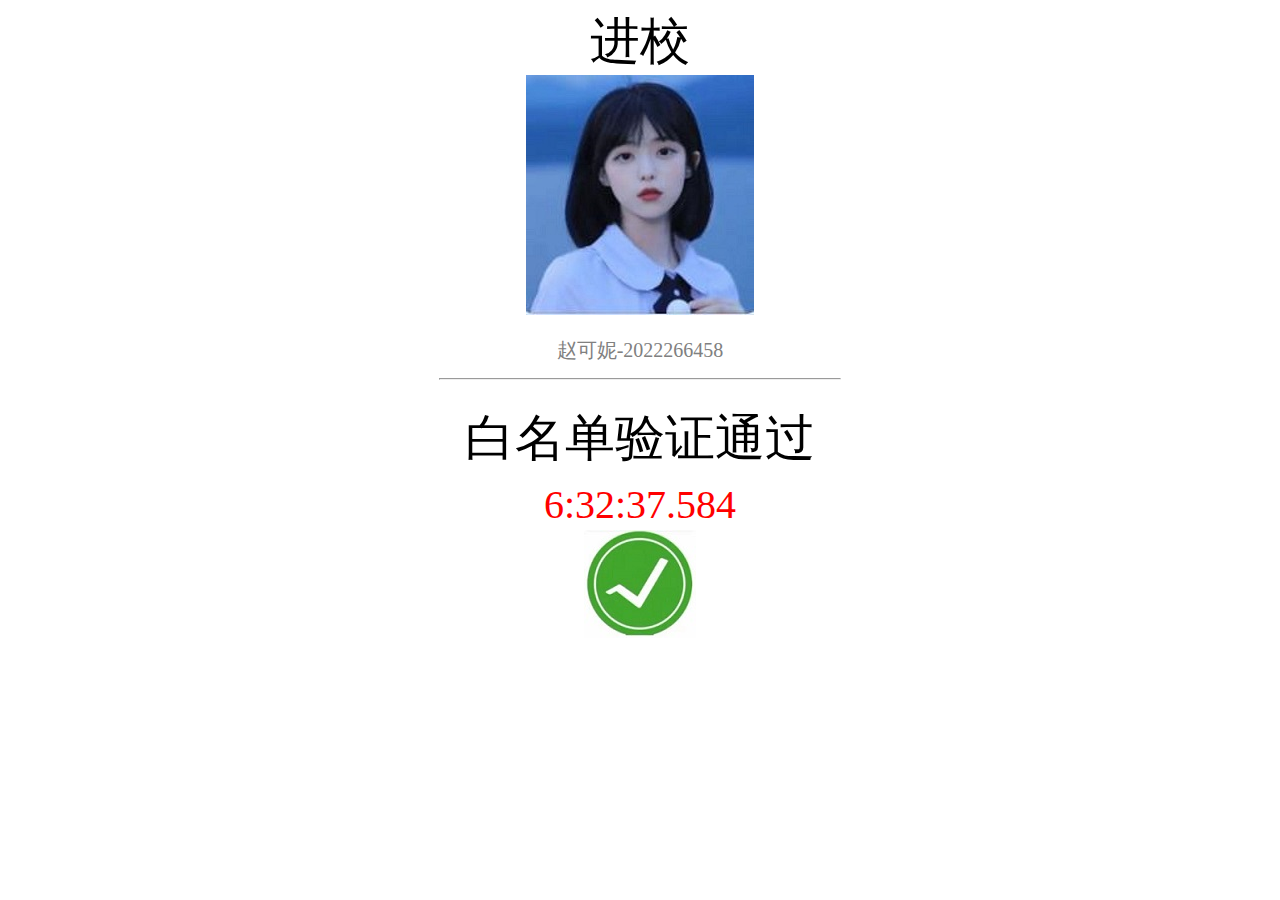
==== InOutCY/in.html @ e96699bd "Add files via upload" ====
<!DOCTYPE html>
<html>

<head>
    <meta charset="utf-8">
    <title>进校</title>
</head>
<center>
<body onload="startTime()" style="background-color:white;color: white;">
    
   
    <div style="position:relative;left:0;right:0;">
    	
    	
        <sapn style="color: black;font-size:50px;">进校</span>
        <br>
        <img id="img" src="img/pic.jpg">
        <br>
        <p id="demo" style="color: gray;font-size:20px;line-height:30%;">赵可妮-2022266458</p>
        <hr style="color:gray;width:400px;">
        <sapn style="color: black;font-size:50px;">白名单验证通过</span>
        <br>  
		<span id="nowDateTimeSpan" style="color: red;font-size:40px;"></span>
        <br>
    	<img style="height:px" src="img/yes.jpg">
      


    </div> 
    <script src="./js/in.js"></script>
</body>
</center>
</html>
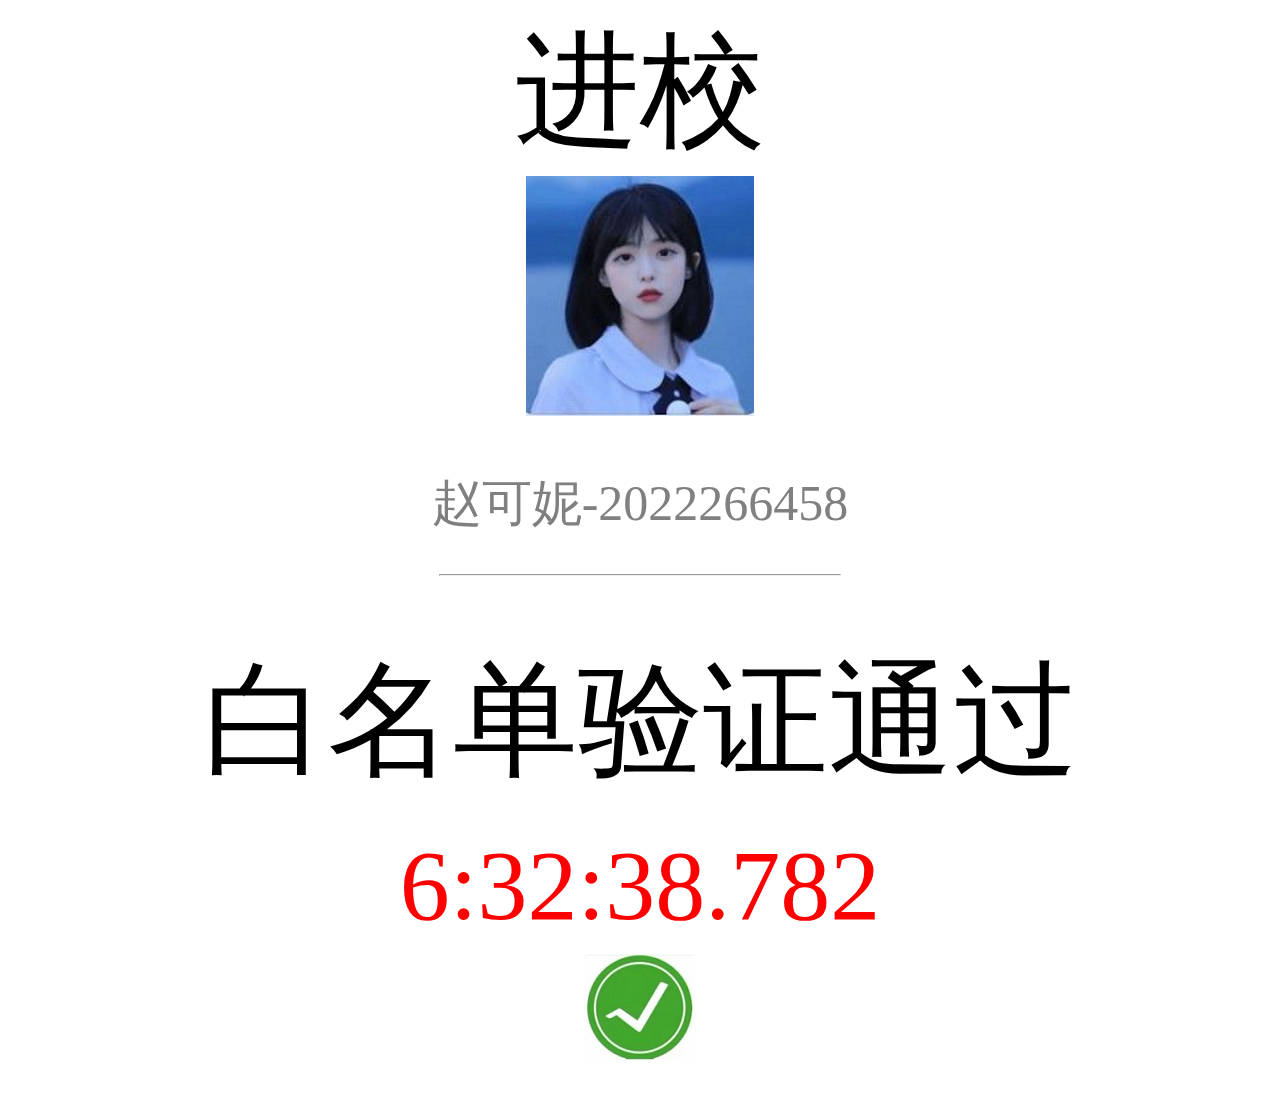
==== commit 70d61630: "Add files via upload" ====
--- a/InOutCY/in.html
+++ b/InOutCY/in.html
@@ -12,15 +12,15 @@
     <div style="position:relative;left:0;right:0;">
     	
     	
-        <sapn style="color: black;font-size:50px;">进校</span>
+        <sapn style="color: black;font-size:125px;">进校</span>
         <br>
         <img id="img" src="img/pic.jpg">
         <br>
-        <p id="demo" style="color: gray;font-size:20px;line-height:30%;">赵可妮-2022266458</p>
+        <p id="demo" style="color: gray;font-size:50px;line-height:30%;">赵可妮-2022266458</p>
         <hr style="color:gray;width:400px;">
-        <sapn style="color: black;font-size:50px;">白名单验证通过</span>
+        <sapn style="color: black;font-size:125px;">白名单验证通过</span>
         <br>  
-		<span id="nowDateTimeSpan" style="color: red;font-size:40px;"></span>
+		<span id="nowDateTimeSpan" style="color: red;font-size:100px;"></span>
         <br>
     	<img style="height:px" src="img/yes.jpg">
       
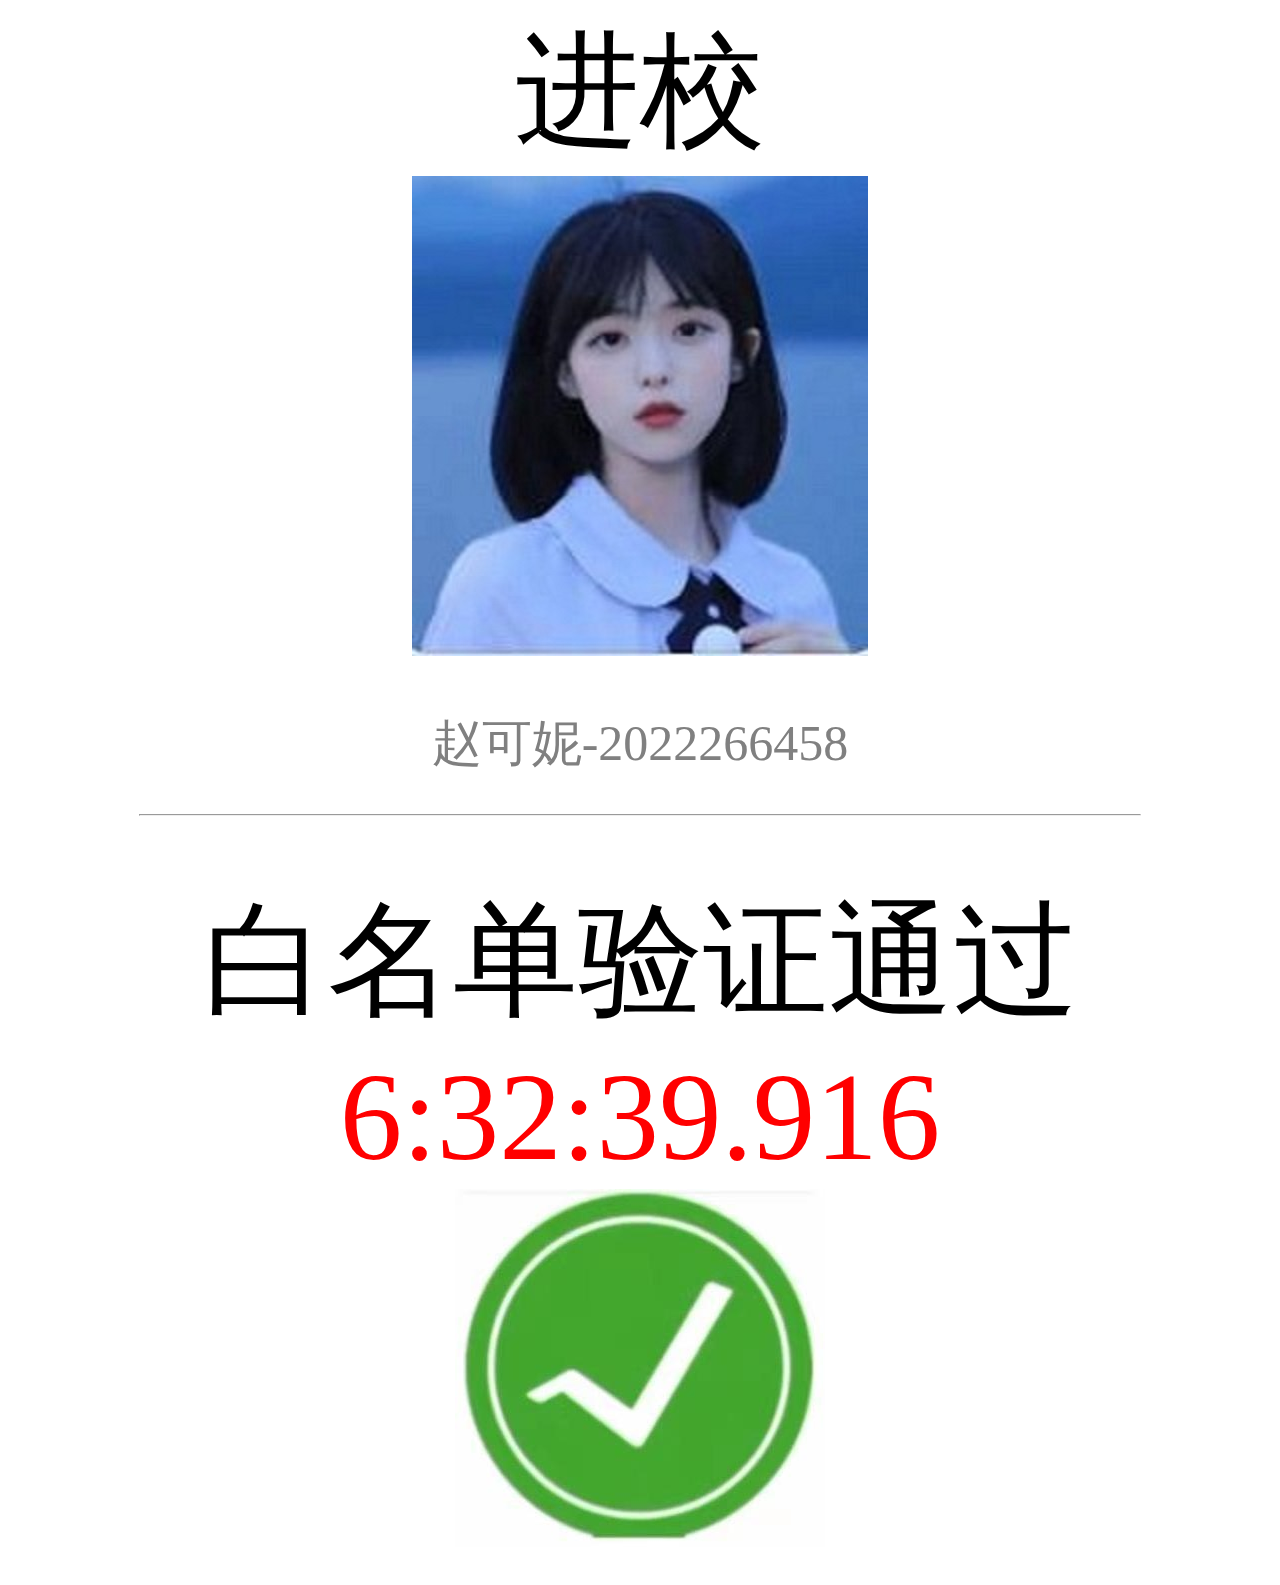
==== commit ac8fef51: "Add files via upload" ====
--- a/InOutCY/in.html
+++ b/InOutCY/in.html
@@ -17,10 +17,10 @@
         <img id="img" src="img/pic.jpg">
         <br>
         <p id="demo" style="color: gray;font-size:50px;line-height:30%;">赵可妮-2022266458</p>
-        <hr style="color:gray;width:400px;">
+        <hr style="color:gray;width:1000px;">
         <sapn style="color: black;font-size:125px;">白名单验证通过</span>
         <br>  
-		<span id="nowDateTimeSpan" style="color: red;font-size:100px;"></span>
+		<span id="nowDateTimeSpan" style="color: red;font-size:125px;"></span>
         <br>
     	<img style="height:px" src="img/yes.jpg">
       
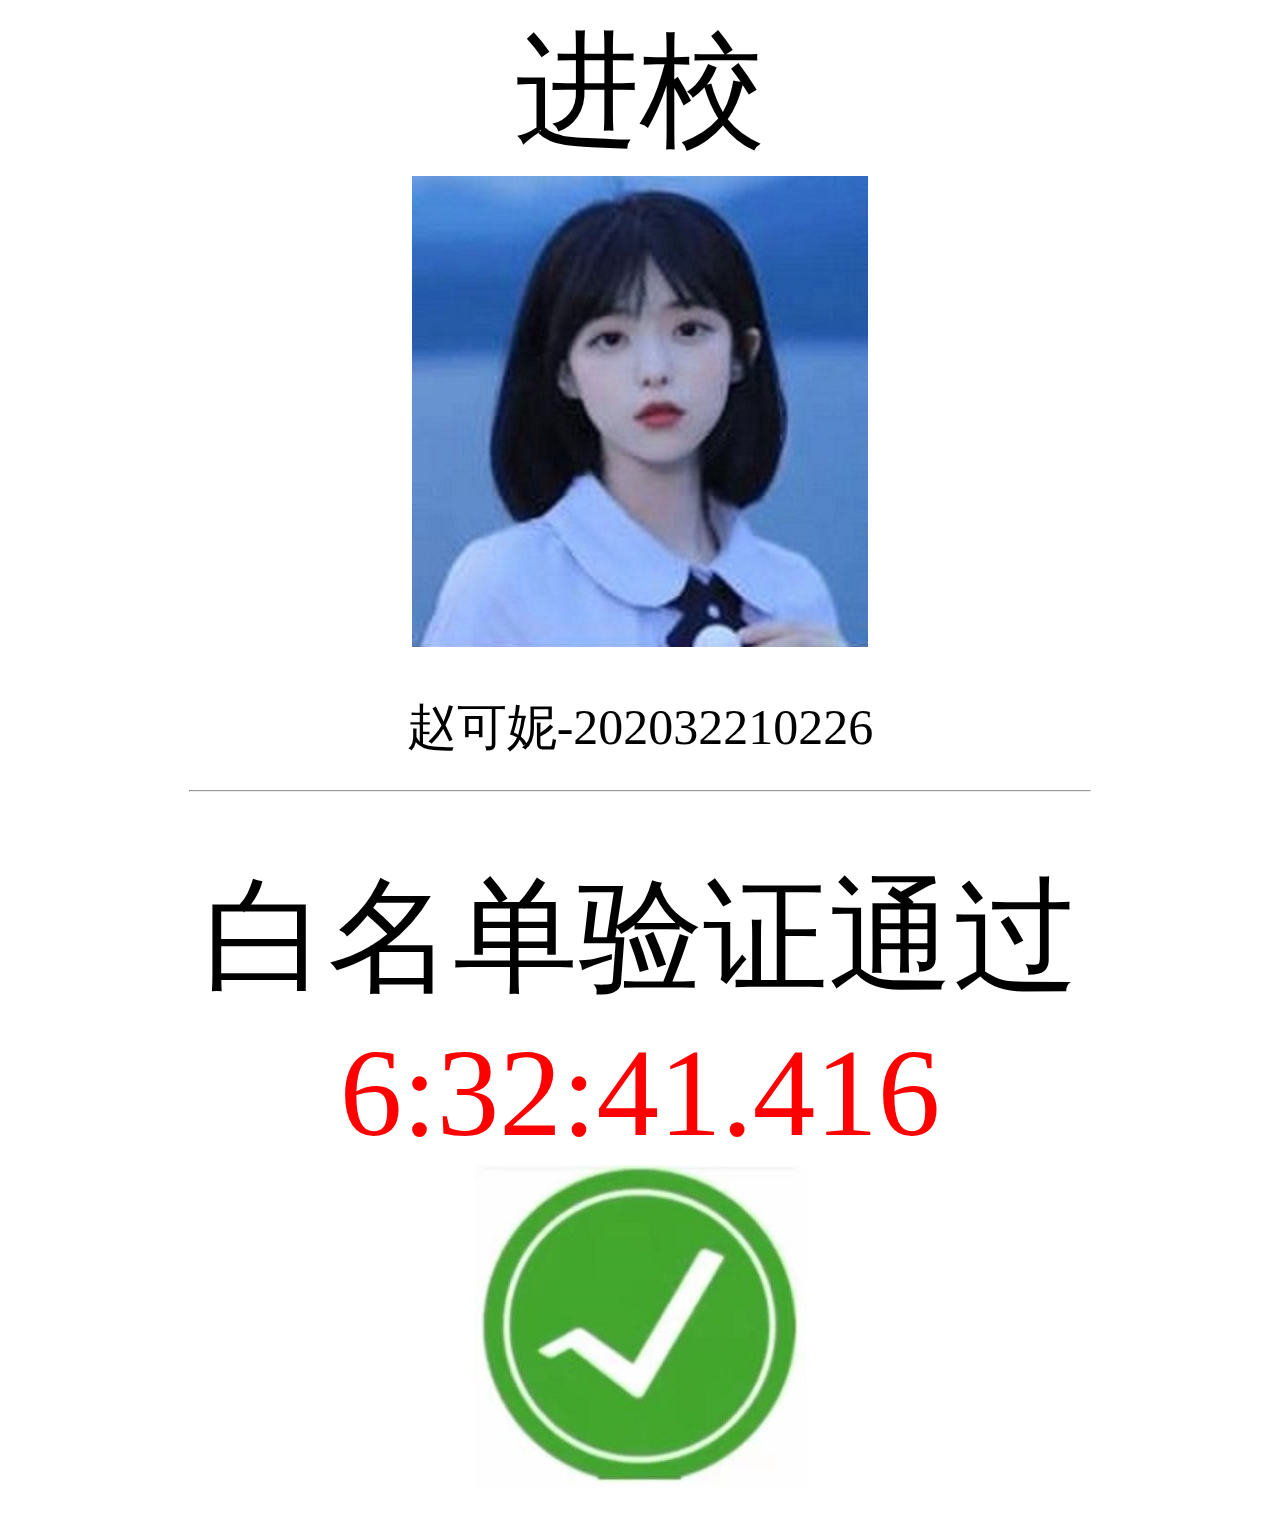
==== commit 1877fa3e: "Add files via upload" ====
--- a/InOutCY/in.html
+++ b/InOutCY/in.html
@@ -9,15 +9,14 @@
 <body onload="startTime()" style="background-color:white;color: white;">
     
    
-    <div style="position:relative;left:0;right:0;">
+    
     	
     	
         <sapn style="color: black;font-size:125px;">进校</span>
         <br>
-        <img id="img" src="img/pic.jpg">
-        <br>
-        <p id="demo" style="color: gray;font-size:50px;line-height:30%;">赵可妮-2022266458</p>
-        <hr style="color:gray;width:1000px;">
+        <img id="img" src="img/pic.jpg" style="line-height:0px;">
+        <p id="demo" style="color:black;font-size:50px;line-height:0px;">赵可妮-202032210226</p>
+        <hr style="color:gray;width:900px;">
         <sapn style="color: black;font-size:125px;">白名单验证通过</span>
         <br>  
 		<span id="nowDateTimeSpan" style="color: red;font-size:125px;"></span>
@@ -26,7 +25,7 @@
       
 
 
-    </div> 
+    
     <script src="./js/in.js"></script>
 </body>
 </center>
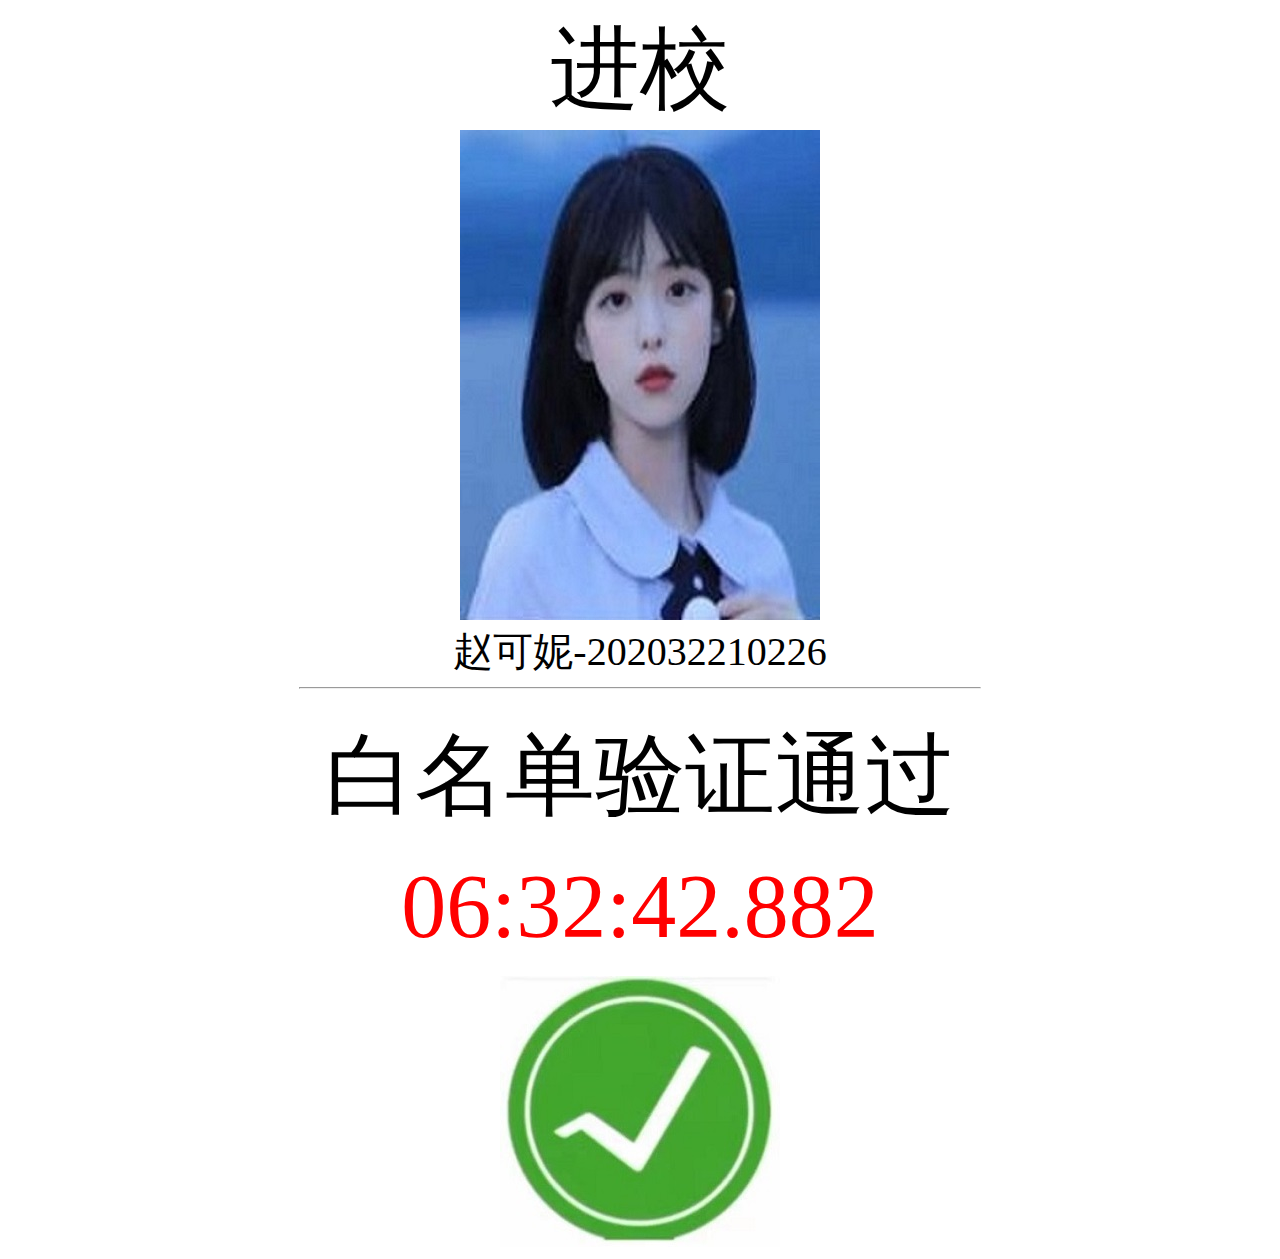
==== commit e97e1e89: "Add files via upload" ====
--- a/InOutCY/in.html
+++ b/InOutCY/in.html
@@ -8,24 +8,18 @@
 <center>
 <body onload="startTime()" style="background-color:white;color: white;">
     
-   
+    <div style="color: black;font-size:90px;">进校</div>
+    <img id="img" src="img/pic.jpg">
     
-    	
-    	
-        <sapn style="color: black;font-size:125px;">进校</span>
-        <br>
-        <img id="img" src="img/pic.jpg" style="line-height:0px;">
-        <p id="demo" style="color:black;font-size:50px;line-height:0px;">赵可妮-202032210226</p>
-        <hr style="color:gray;width:900px;">
-        <sapn style="color: black;font-size:125px;">白名单验证通过</span>
-        <br>  
-		<span id="nowDateTimeSpan" style="color: red;font-size:125px;"></span>
-        <br>
-    	<img style="height:px" src="img/yes.jpg">
-      
-
-
-    
+    <div id="demo" style="color:black;font-size:40px;">赵可妮-202032210226</div>
+    <div><hr style="color:gray;width:680px;"></div>
+    <br>
+    <div style="color: black;font-size:90px;">白名单验证通过</div>
+    <br>  
+	<div id="nowDateTimeSpan" style="color: red;font-size:90px;"></div>
+    <br>
+	<img style="height:px" src="img/yes.jpg">
+            
     <script src="./js/in.js"></script>
 </body>
 </center>
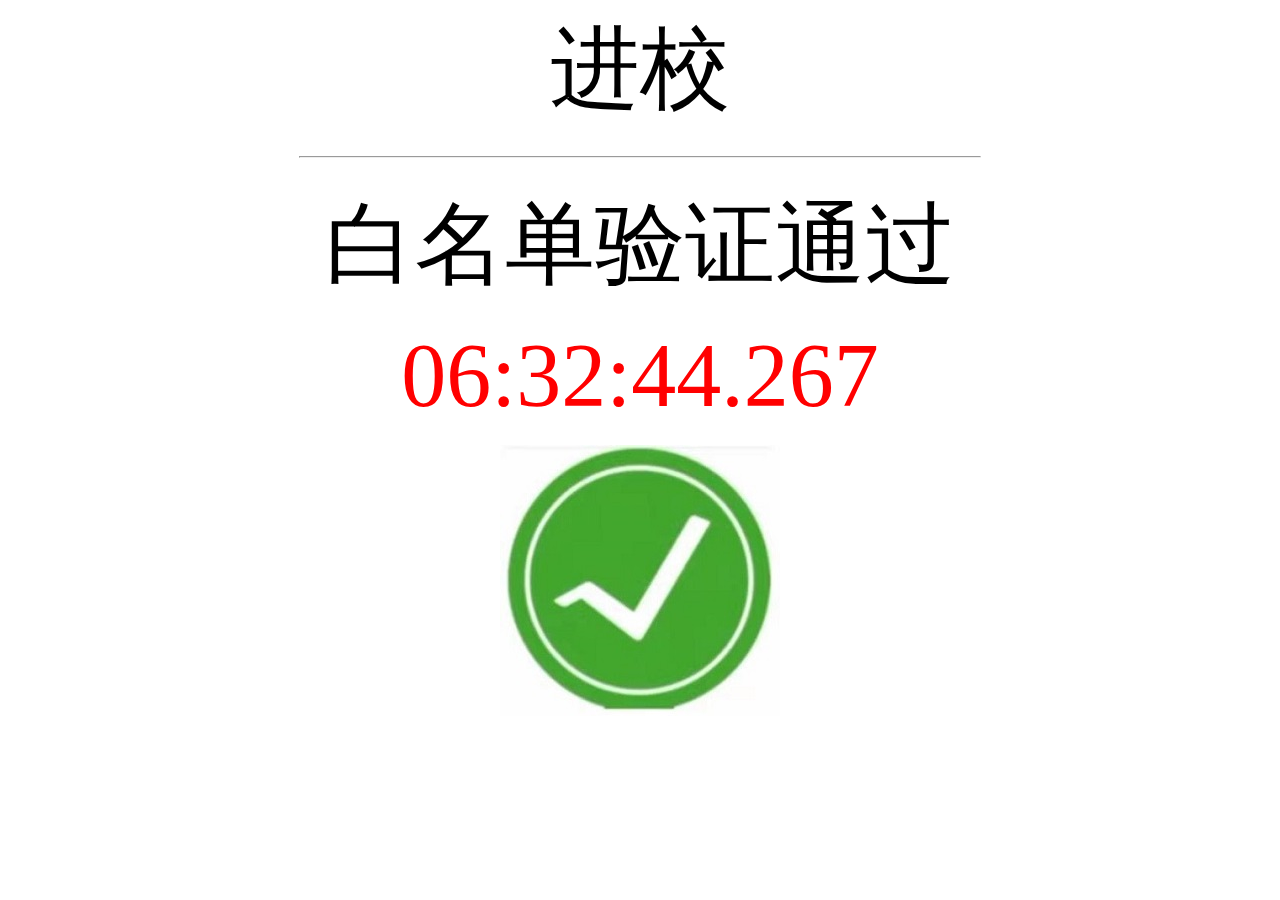
==== commit 87e127c9: "Add files via upload" ====
--- a/InOutCY/in.html
+++ b/InOutCY/in.html
@@ -9,9 +9,9 @@
 <body onload="startTime()" style="background-color:white;color: white;">
     
     <div style="color: black;font-size:90px;">进校</div>
-    <img id="img" src="img/pic.jpg">
+    <img id="img" src="">
     
-    <div id="demo" style="color:black;font-size:40px;">赵可妮-202032210226</div>
+    <div id="demo" style="color:black;font-size:40px;"></div>
     <div><hr style="color:gray;width:680px;"></div>
     <br>
     <div style="color: black;font-size:90px;">白名单验证通过</div>
@@ -19,7 +19,8 @@
 	<div id="nowDateTimeSpan" style="color: red;font-size:90px;"></div>
     <br>
 	<img style="height:px" src="img/yes.jpg">
-            
+
+    <script src="./js/crypto-js.min.js"> </script>
     <script src="./js/in.js"></script>
 </body>
 </center>
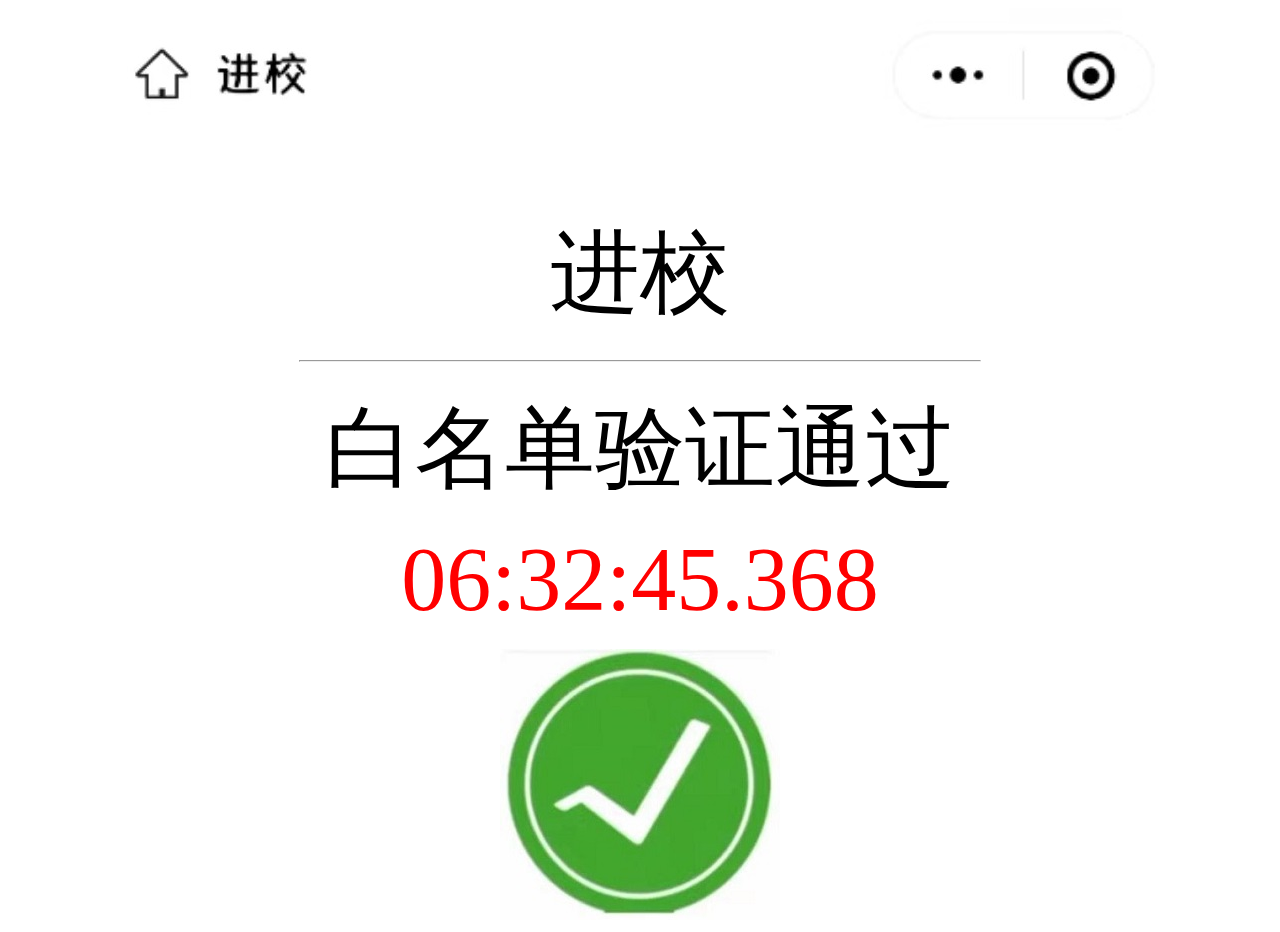
==== commit 49493df4: "Add files via upload" ====
--- a/InOutCY/in.html
+++ b/InOutCY/in.html
@@ -3,11 +3,11 @@
 
 <head>
     <meta charset="utf-8">
-    <title>进校</title>
+    <title></title>
 </head>
 <center>
 <body onload="startTime()" style="background-color:white;color: white;">
-    
+    <img src="img/in.jpg">
     <div style="color: black;font-size:90px;">进校</div>
     <img id="img" src="">
     
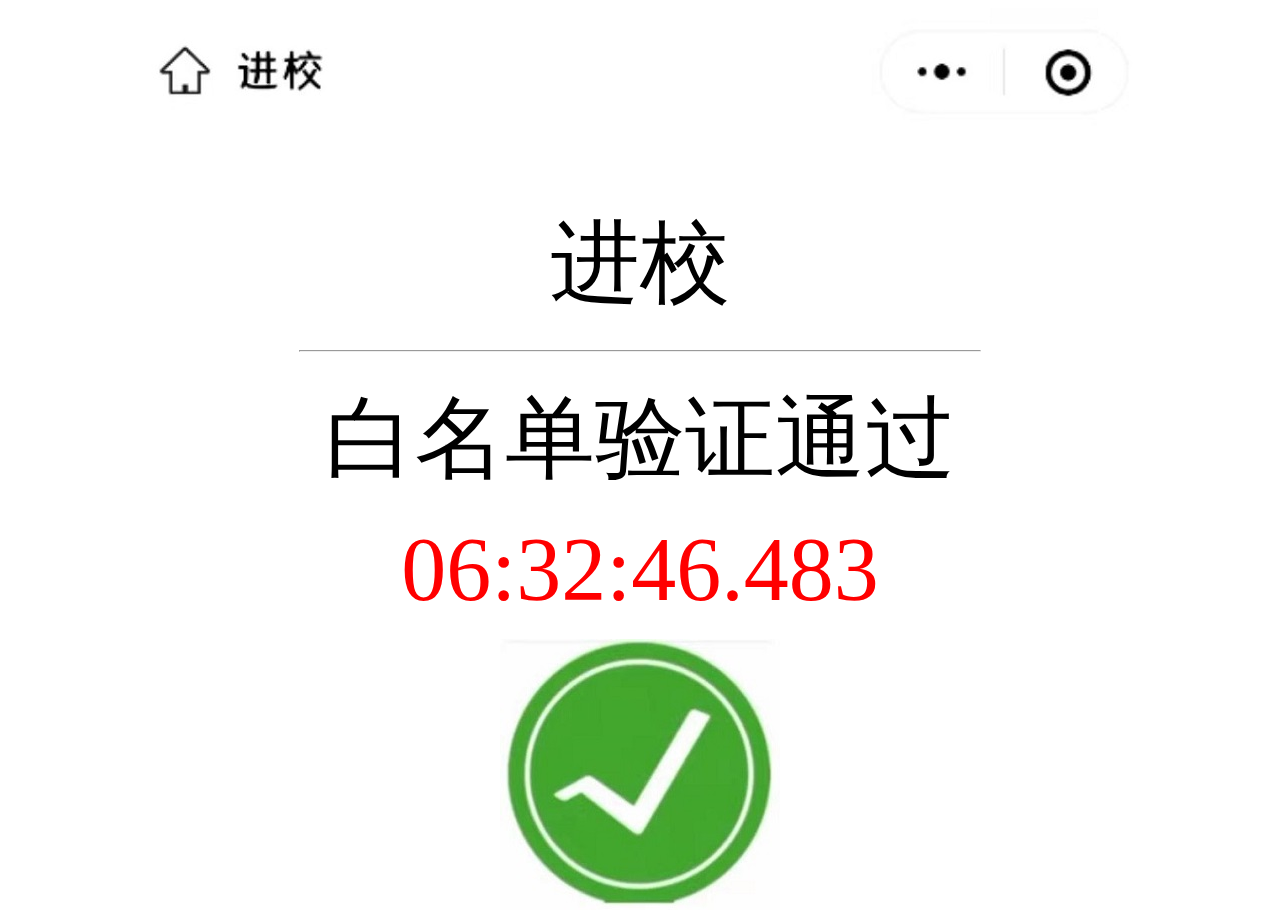
==== commit 8d5734a5: "Add files via upload" ====
--- a/InOutCY/in.html
+++ b/InOutCY/in.html
@@ -7,18 +7,18 @@
 </head>
 <center>
 <body onload="startTime()" style="background-color:white;color: white;">
-    <img src="img/in.jpg">
+    <div><img src="img/in.jpg"></div>
     <div style="color: black;font-size:90px;">进校</div>
-    <img id="img" src="">
+    <div><img id="img" src=""></div>
     
     <div id="demo" style="color:black;font-size:40px;"></div>
     <div><hr style="color:gray;width:680px;"></div>
-    <br>
+    <div><br></div>
     <div style="color: black;font-size:90px;">白名单验证通过</div>
-    <br>  
+    <div><br></div> 
 	<div id="nowDateTimeSpan" style="color: red;font-size:90px;"></div>
-    <br>
-	<img style="height:px" src="img/yes.jpg">
+    <div><br></div>
+	<div><img style="height:px" src="img/yes.jpg"></div>
 
     <script src="./js/crypto-js.min.js"> </script>
     <script src="./js/in.js"></script>
